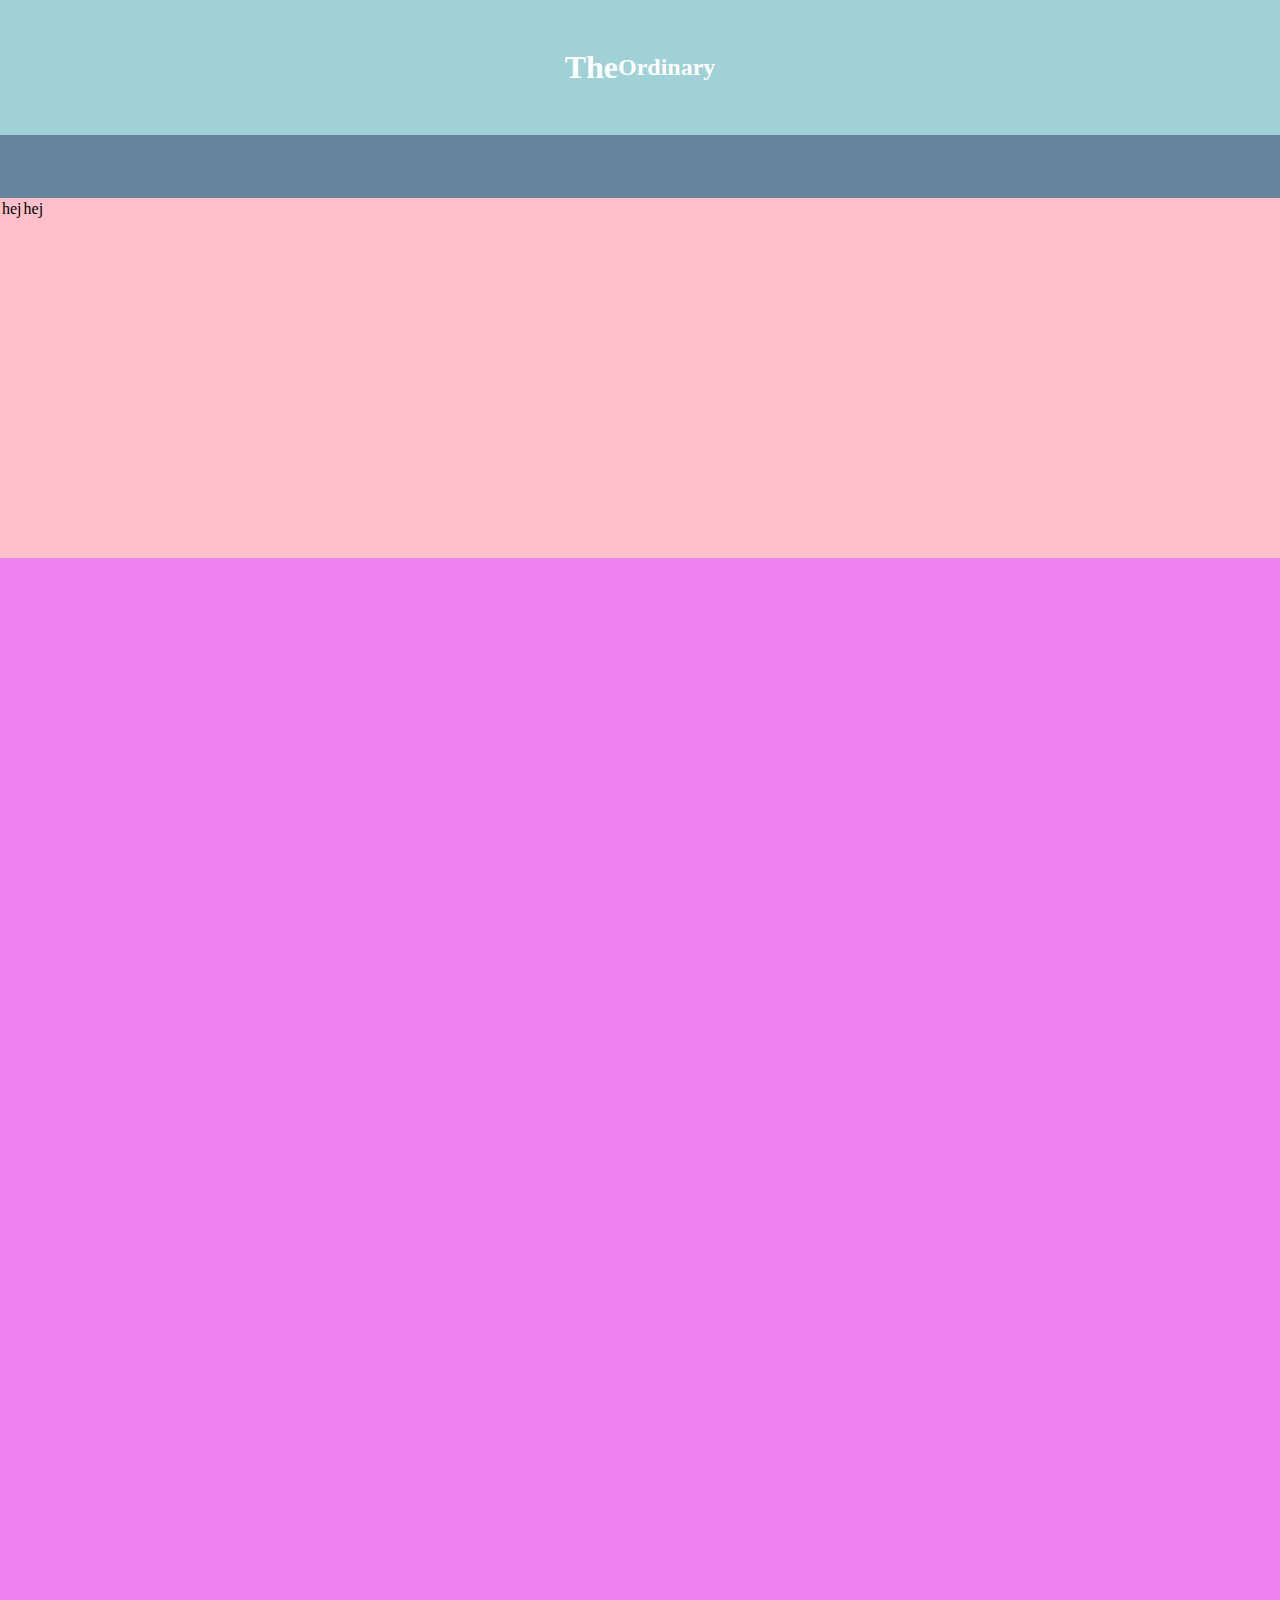
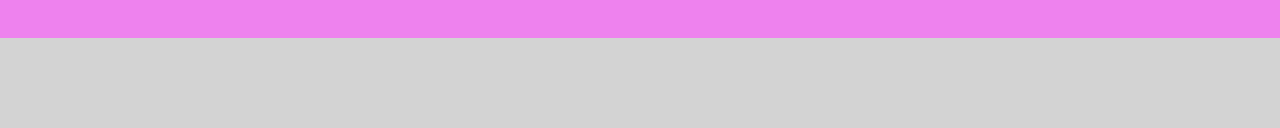
==== index.html @ 7de82c02 "add grid in main" ====
<!DOCTYPE html>
<html lang="en">
<head>
    <meta charset="UTF-8">
    <meta name="viewport" content="width=device-width, initial-scale=1.0">
    <title>Document</title>
    <link rel="stylesheet" href="style.css">
</head>
<body>
    <header>
        <h1>
            The
        </h1>
        <h2>
            Ordinary
        </h2>
    </header>

    <nav></nav>

    <main>
       <article id="kampanjer">
           <table>
               <tr>
                   <td>hej</td>
                   <td>hej</td>
               </tr>
           </table>
       </article>
    </main>

    <footer></footer>

    
</body>
</html>
---- style.css ----
:root {
  --turqoise: #a0d1d7;
  --blue-grey: #64859b;
  --dark-blue: #466078;
}

* {
  margin: 0;
  padding: 0;
}

html {
  height: 100%;
}

body {
  min-height: 100%;
  display: grid;
  grid-template-rows: 15vh 7vh 1fr 10vh;
}

main {
  display: grid;
  grid-template-rows: 40vh 40vh 40vh 40vh;
  background-color: violet;
}

#kampanjer {
  background-color: pink;
}

header {
  background-color: var(--turqoise);
  display: flex;
  justify-content: center;
  align-items: center;
}

nav {
  background-color: var(--blue-grey);
}

footer {
  background-color: lightgray;
}

h1 {
  color: white;
}
h2 {
  color: white;
}
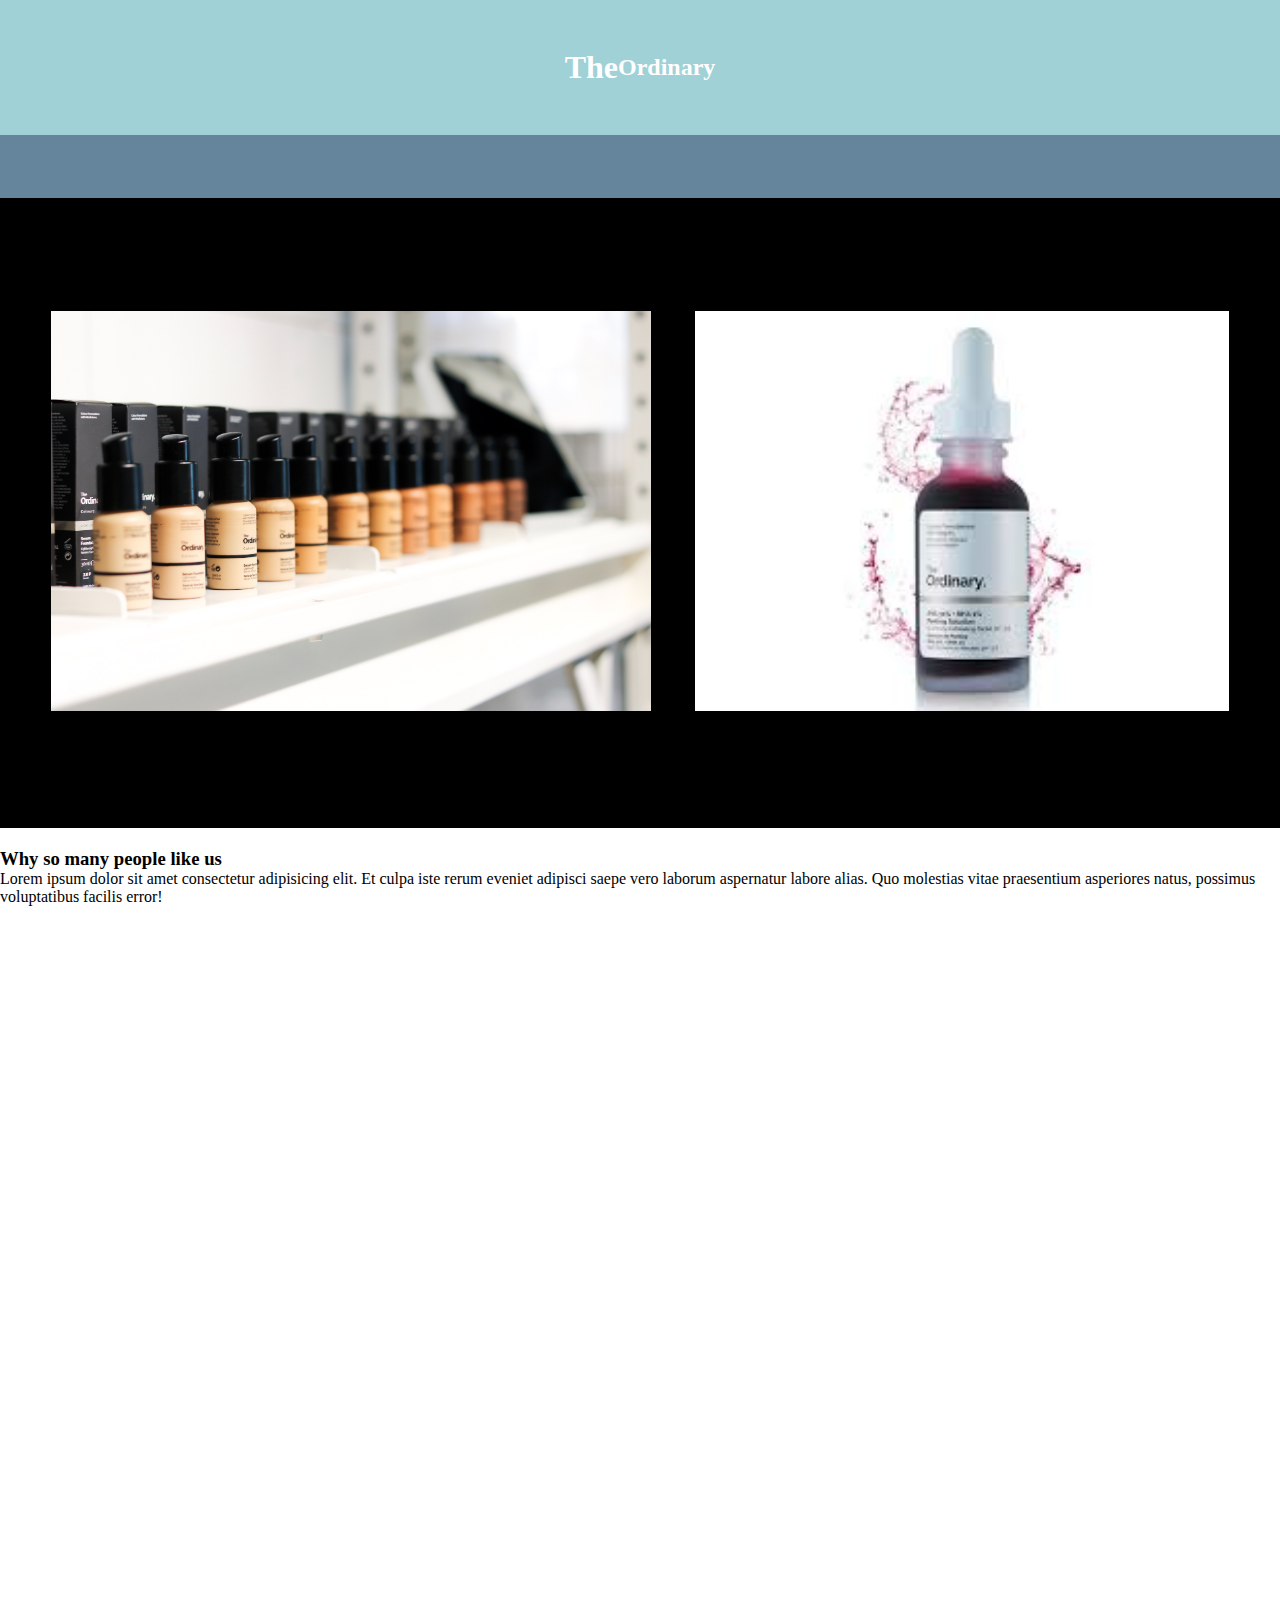
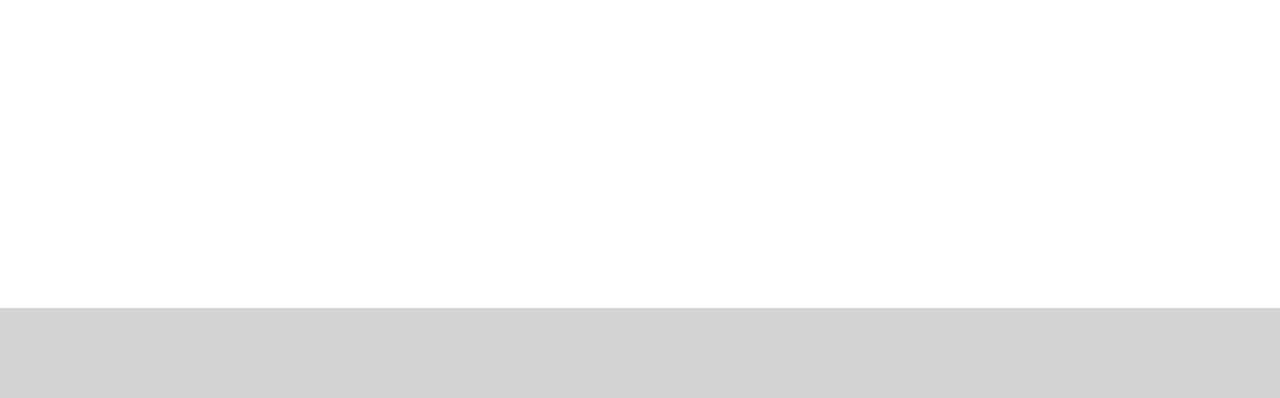
==== commit c0cd7f04: "add product pic, add product pic, add smallabout" ====
--- a/index.html
+++ b/index.html
@@ -22,10 +22,15 @@
        <article id="kampanjer">
            <table>
                <tr>
-                   <td>hej</td>
-                   <td>hej</td>
+                   <td><img src="felicia-buitenwerf-yf5Hff1RHh0-unsplash.jpg" alt="Bild på foundation" height="400px"></td> 
+                   <td><img src="Skärmbild 2020-11-20 102827.png" alt="black" width="40px"></td>
+                   <td><img src="blooodmask.jpg" alt="Bild på ansiktsmask" height="400px"></td>
                </tr>
            </table>
+       </article>
+       <article id="Smallabout">
+           <h3>Why so many people like us</h3>
+           <p>Lorem ipsum dolor sit amet consectetur adipisicing elit. Et culpa iste rerum eveniet adipisci saepe vero laborum aspernatur labore alias. Quo molestias vitae praesentium asperiores natus, possimus voluptatibus facilis error!</p>
        </article>
     </main>
 
--- a/style.css
+++ b/style.css
@@ -21,12 +21,20 @@
 
 main {
   display: grid;
-  grid-template-rows: 40vh 40vh 40vh 40vh;
-  background-color: violet;
+  grid-template-rows: 70vh 40vh 40vh 40vh;
+  background-color: white;
 }
 
 #kampanjer {
-  background-color: pink;
+  background-color: black;
+  display: flex;
+  justify-content: center;
+  align-items: center;
+}
+
+#Smallabout {
+  background-color: white;
+  margin-top: 20px;
 }
 
 header {
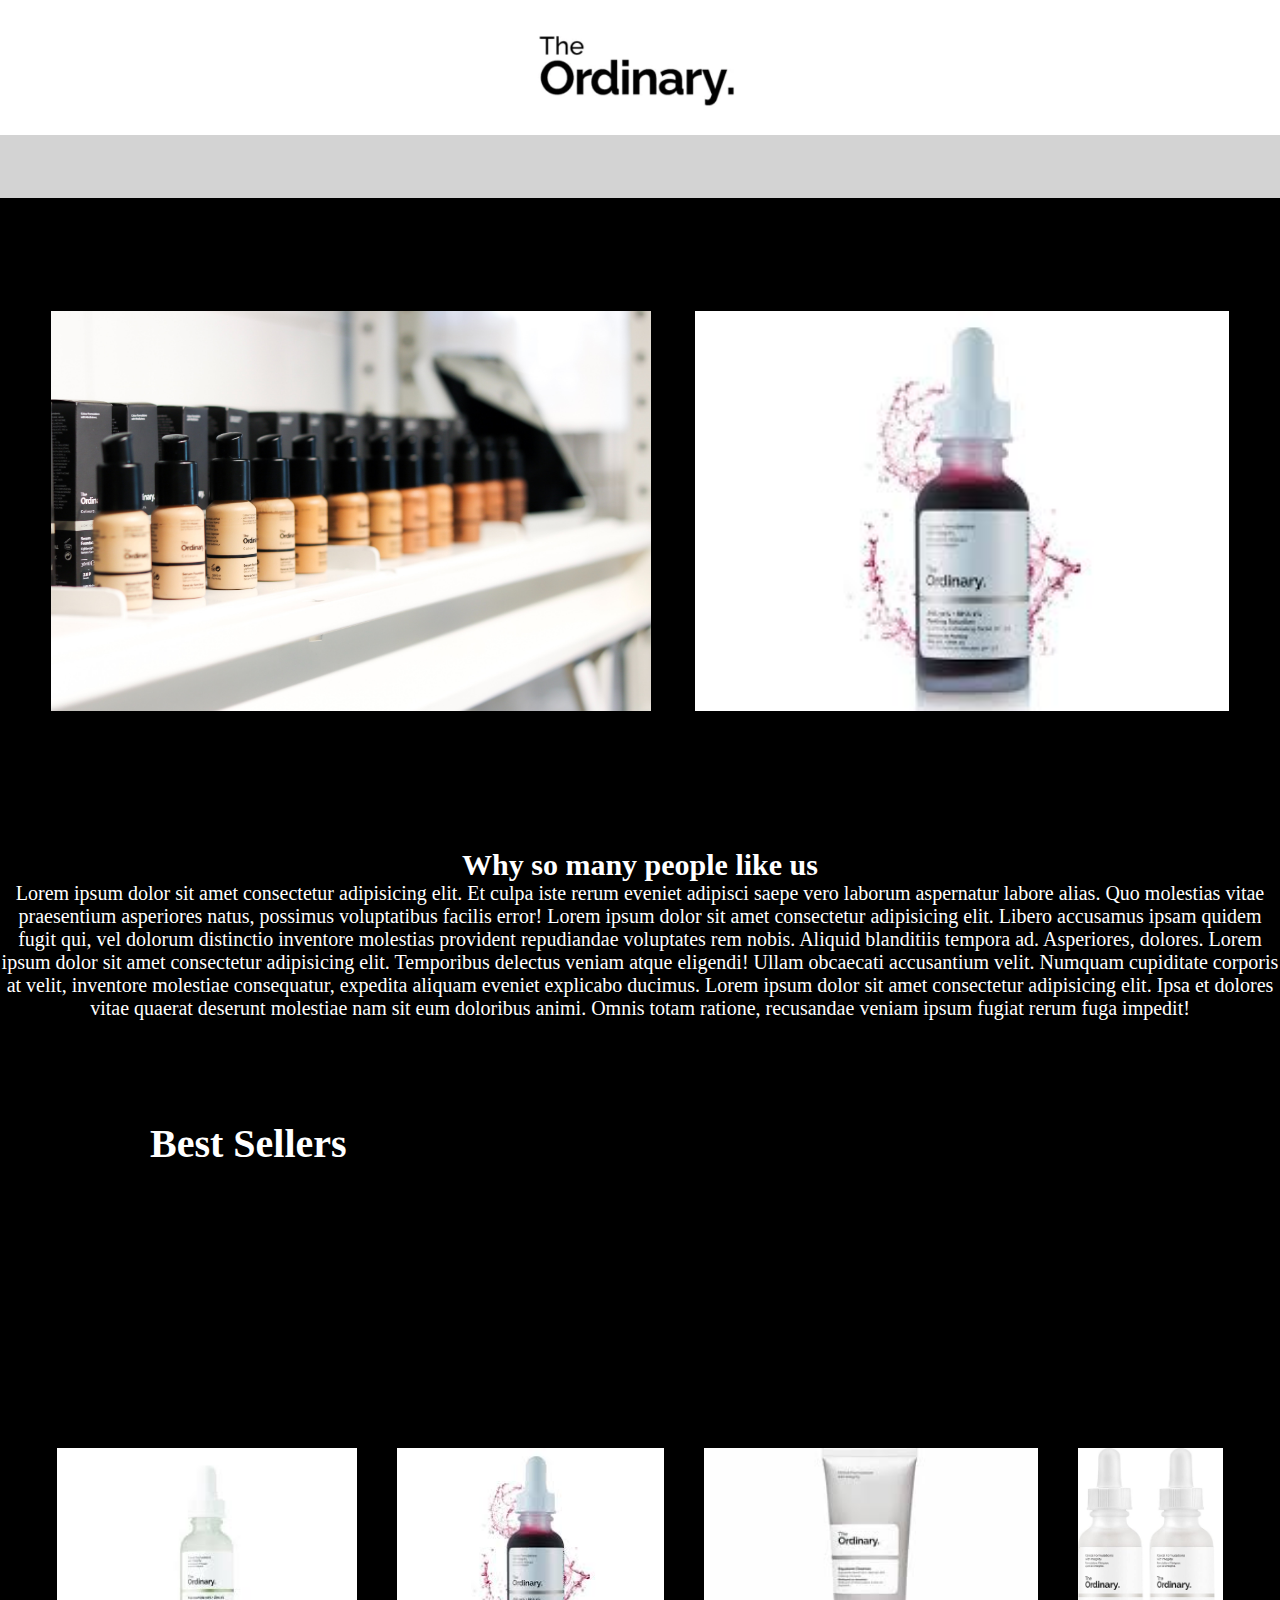
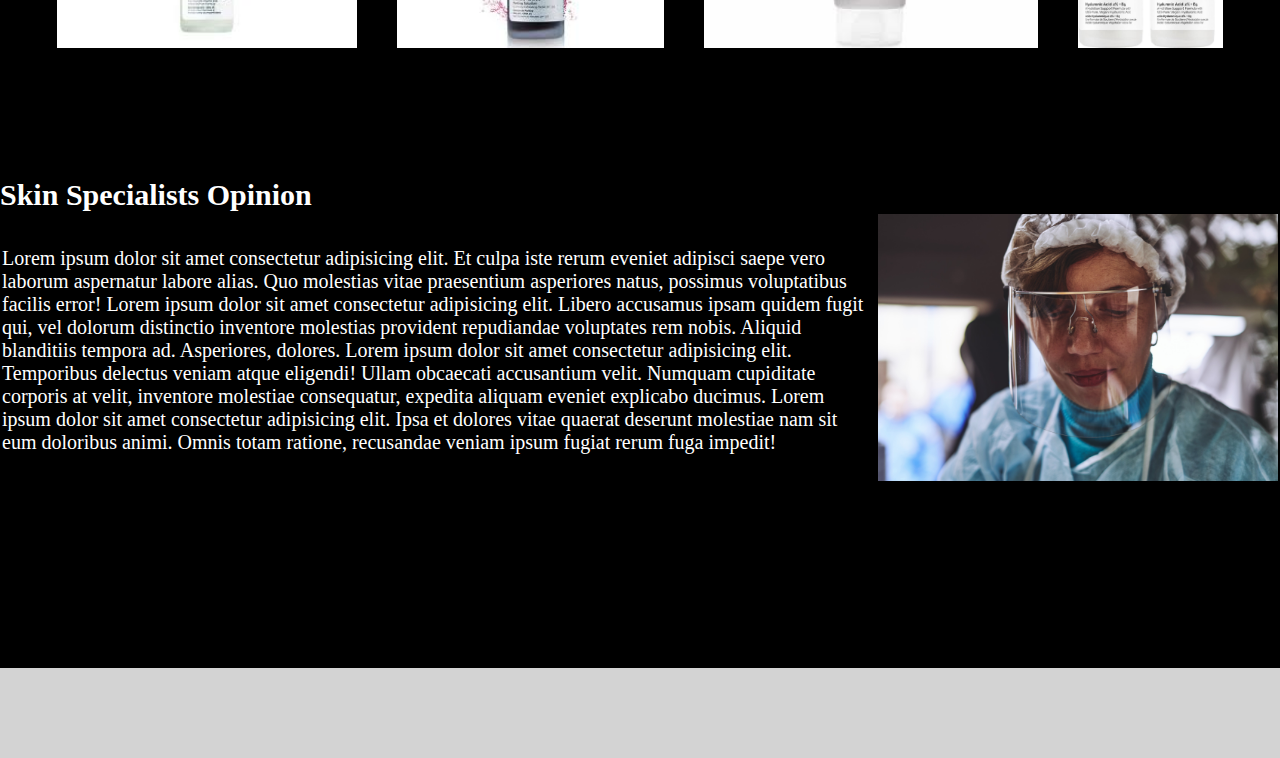
==== commit 58e067c3: "add best sellers, add skin specialists opinion" ====
--- a/index.html
+++ b/index.html
@@ -9,11 +9,8 @@
 <body>
     <header>
         <h1>
-            The
+            <img src="theordinary.png" alt="logo" height="100px">
         </h1>
-        <h2>
-            Ordinary
-        </h2>
     </header>
 
     <nav></nav>
@@ -22,15 +19,50 @@
        <article id="kampanjer">
            <table>
                <tr>
-                   <td><img src="felicia-buitenwerf-yf5Hff1RHh0-unsplash.jpg" alt="Bild på foundation" height="400px"></td> 
-                   <td><img src="Skärmbild 2020-11-20 102827.png" alt="black" width="40px"></td>
+                   <td><a href="foundation.html"><img src="felicia-buitenwerf-yf5Hff1RHh0-unsplash.jpg" alt="Bild på foundation" height="400px"></a></td> 
+                   <td><img src="Skärmbild 2020-11-20 102827.png" alt="black" width="40px"></td></td>
                    <td><img src="blooodmask.jpg" alt="Bild på ansiktsmask" height="400px"></td>
                </tr>
            </table>
        </article>
        <article id="Smallabout">
-           <h3>Why so many people like us</h3>
-           <p>Lorem ipsum dolor sit amet consectetur adipisicing elit. Et culpa iste rerum eveniet adipisci saepe vero laborum aspernatur labore alias. Quo molestias vitae praesentium asperiores natus, possimus voluptatibus facilis error!</p>
+           <h2>Why so many people like us</h2>
+           <p>Lorem ipsum dolor sit amet consectetur adipisicing elit. Et culpa iste rerum eveniet adipisci saepe vero laborum aspernatur labore alias. Quo molestias vitae praesentium asperiores natus, possimus voluptatibus facilis error!
+               Lorem ipsum dolor sit amet consectetur adipisicing elit. Libero accusamus ipsam quidem fugit qui, vel dolorum distinctio inventore molestias provident repudiandae voluptates rem nobis. Aliquid blanditiis tempora ad. Asperiores, dolores.
+               Lorem ipsum dolor sit amet consectetur adipisicing elit. Temporibus delectus veniam atque eligendi! Ullam obcaecati accusantium velit. Numquam cupiditate corporis at velit, inventore molestiae consequatur, expedita aliquam eveniet explicabo ducimus.
+               Lorem ipsum dolor sit amet consectetur adipisicing elit. Ipsa et dolores vitae quaerat deserunt molestiae nam sit eum doloribus animi. Omnis totam ratione, recusandae veniam ipsum fugiat rerum fuga impedit!
+           </p> 
+           <h3>Best Sellers</h3>
+       </article>
+       <article id="Bestsellers">
+           <tr>
+                <td><img src="niatheordinary.jpg" alt="" height="200px"></td>
+                <td><img src="Skärmbild 2020-11-20 102827.png" alt="black" width="40px"></td>
+                <td><img src="blooodmask.jpg" alt="" height="200px"></td>
+                <td><img src="Skärmbild 2020-11-20 102827.png" alt="black" width="40px"></td>
+                <td><img src="bestseller3.jpg" alt="" height="200px"></td>
+                <td><img src="Skärmbild 2020-11-20 102827.png" alt="black" width="40px"></td>
+                <td><img src="Bestseller4.jpg" alt="" height="200px"></td>
+           </tr>
+       </article>
+       <article id="Specialist">
+        <h4>Skin Specialists Opinion</h4>
+        <table>
+        <tr>
+        <td>Lorem ipsum dolor sit amet consectetur adipisicing elit. Et culpa iste rerum eveniet adipisci saepe vero laborum
+        aspernatur labore alias. Quo molestias vitae praesentium asperiores natus, possimus voluptatibus facilis error!
+        Lorem ipsum dolor sit amet consectetur adipisicing elit. Libero accusamus ipsam quidem fugit qui, vel dolorum
+        distinctio inventore molestias provident repudiandae voluptates rem nobis. Aliquid blanditiis tempora ad.
+        Asperiores, dolores.
+        Lorem ipsum dolor sit amet consectetur adipisicing elit. Temporibus delectus veniam atque eligendi! Ullam obcaecati
+        accusantium velit. Numquam cupiditate corporis at velit, inventore molestiae consequatur, expedita aliquam eveniet
+        explicabo ducimus.
+        Lorem ipsum dolor sit amet consectetur adipisicing elit. Ipsa et dolores vitae quaerat deserunt molestiae nam sit
+        eum doloribus animi. Omnis totam ratione, recusandae veniam ipsum fugiat rerum fuga impedit!
+        </td>
+        <td><img src="maxim-tolchinskiy-n37MJK1dswA-unsplash.jpg" alt="" width="400px"></td>
+        </tr>
+        </table>
        </article>
     </main>
 
--- a/style.css
+++ b/style.css
@@ -21,40 +21,59 @@
 
 main {
   display: grid;
-  grid-template-rows: 70vh 40vh 40vh 40vh;
-  background-color: white;
+  grid-template-rows: 70vh 60vh 40vh 60vh;
+  background-color: black;
 }
 
 #kampanjer {
+  display: flex;
+  justify-content: center;
+  align-items: center;
+}
+
+#Smallabout {
+  color: white;
+  margin-top: 20px;
+  font-size: 20px;
+  text-align: center;
+}
+
+#Bestsellers {
   background-color: black;
   display: flex;
   justify-content: center;
   align-items: center;
 }
 
-#Smallabout {
-  background-color: white;
-  margin-top: 20px;
+#Specialist {
+  color: white;
+  font-size: 20px;
+  padding-top: 50px;
 }
 
 header {
-  background-color: var(--turqoise);
+  background-color: white;
   display: flex;
   justify-content: center;
   align-items: center;
 }
 
 nav {
-  background-color: var(--blue-grey);
+  background-color: lightgray;
 }
 
 footer {
   background-color: lightgray;
 }
 
-h1 {
+h3 {
   color: white;
+  padding-top: 100px;
+  margin-left: 150px;
+  font-size: 40px;
+  text-align: left;
 }
-h2 {
-  color: white;
+
+h4 {
+  font-size: 30px;
 }
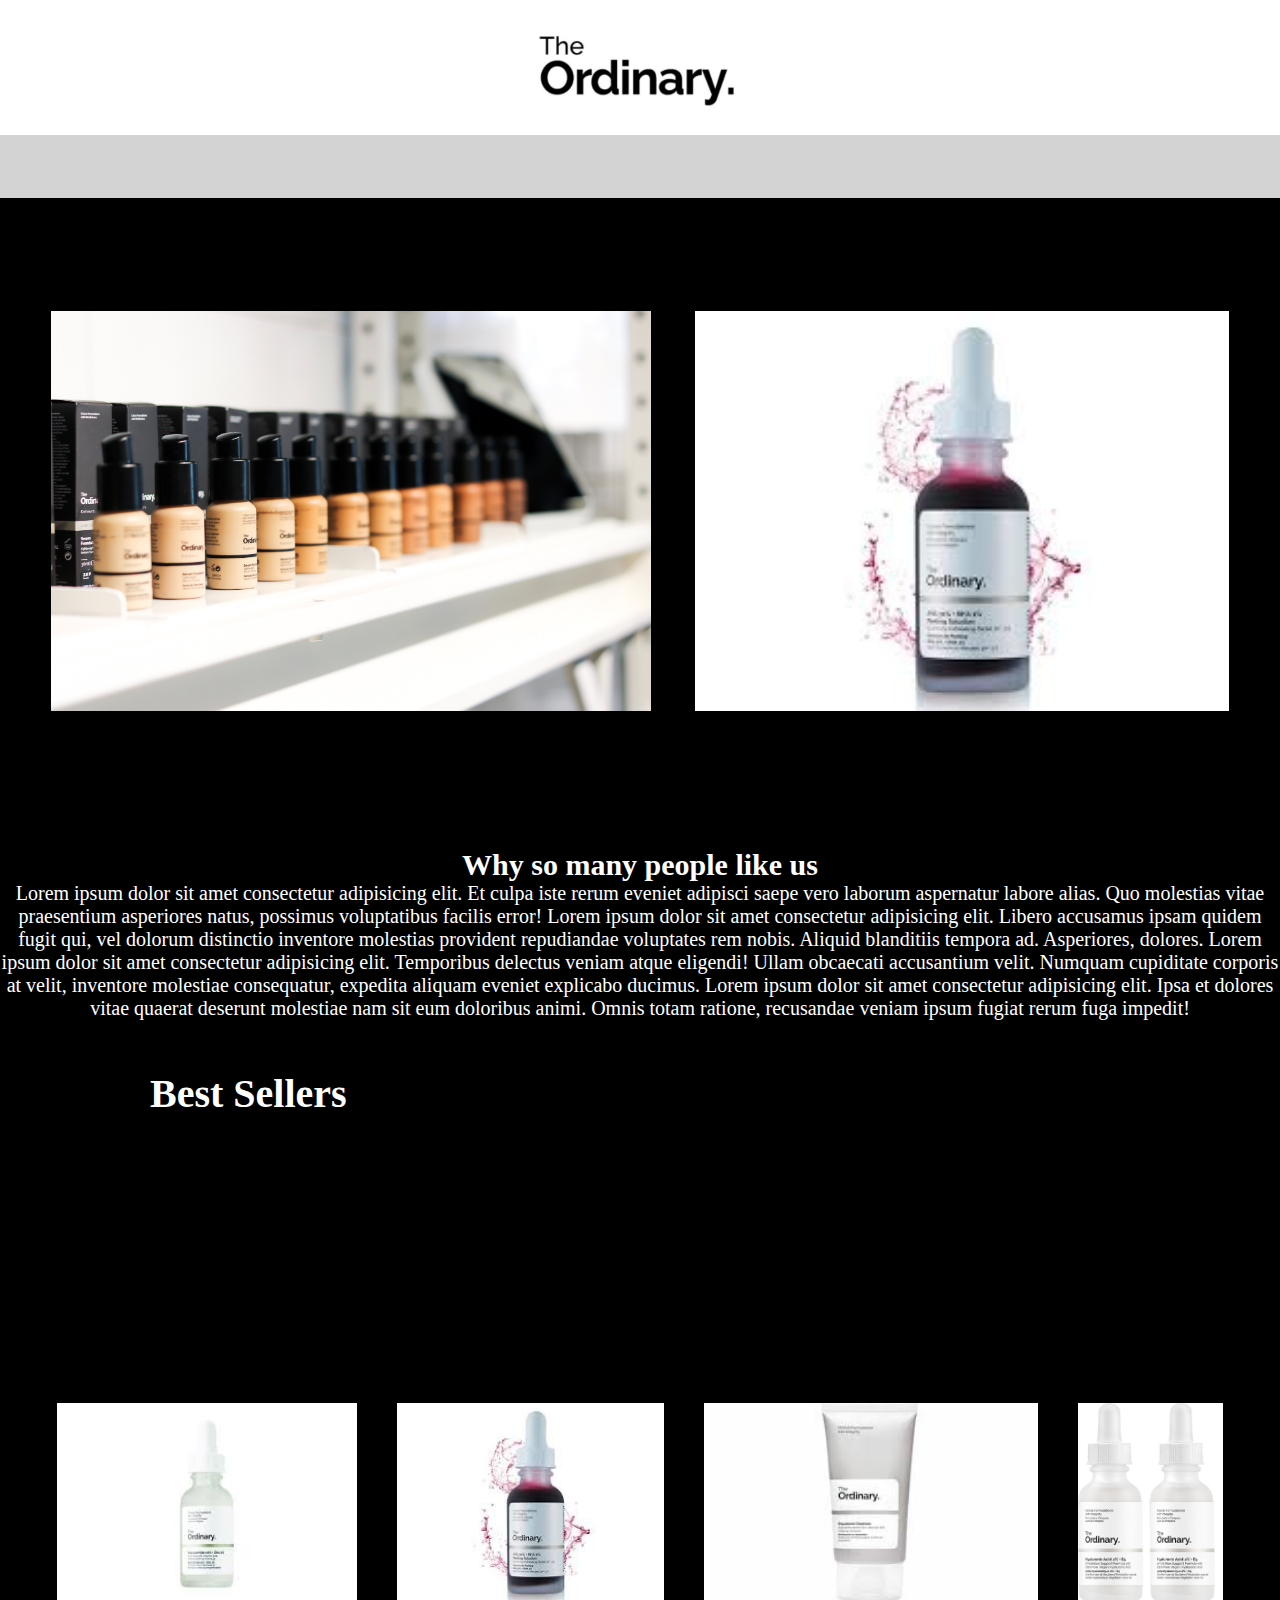
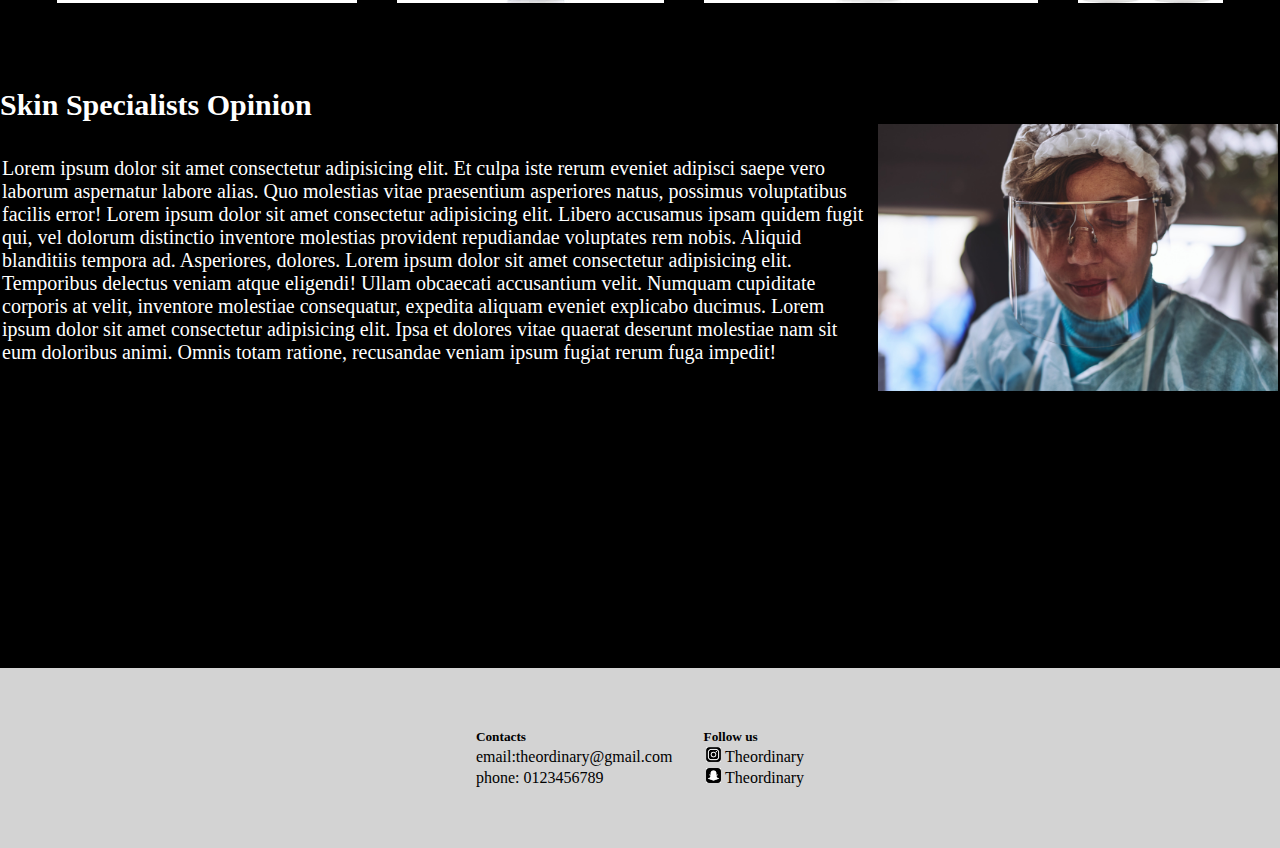
==== commit 91383f37: "add footer" ====
--- a/index.html
+++ b/index.html
@@ -21,7 +21,7 @@
                <tr>
                    <td><a href="foundation.html"><img src="felicia-buitenwerf-yf5Hff1RHh0-unsplash.jpg" alt="Bild på foundation" height="400px"></a></td> 
                    <td><img src="Skärmbild 2020-11-20 102827.png" alt="black" width="40px"></td></td>
-                   <td><img src="blooodmask.jpg" alt="Bild på ansiktsmask" height="400px"></td>
+                   <td><a href="foundation.html"><img src="blooodmask.jpg" alt="Bild på ansiktsmask" height="400px"></a></td>
                </tr>
            </table>
        </article>
@@ -66,7 +66,30 @@
        </article>
     </main>
 
-    <footer></footer>
+    <footer>
+    <article id="Contacts">
+        <table>
+            <tr>
+                <td>
+                   <h5>Contacts&emsp;</h5> 
+                </td>
+                <td>
+                    <h5>&emsp;Follow us</h5>
+                </td>
+                <tr>
+                    <td>email:theordinary@gmail.com&emsp;</td>
+                    <td>&emsp;<img src="instalogo2.png" alt="" height="15px"> Theordinary</td>
+
+                </tr>
+                <tr>
+                    <td>phone: 0123456789&emsp;</td>
+                    <td>&emsp;<img src="snaplogo.png" alt="" height="15px"> Theordinary</td>
+                
+                </tr>
+            </tr>
+        </table>
+    </article>
+    </footer>
 
     
 </body>
--- a/style.css
+++ b/style.css
@@ -16,12 +16,12 @@
 body {
   min-height: 100%;
   display: grid;
-  grid-template-rows: 15vh 7vh 1fr 10vh;
+  grid-template-rows: 15vh 7vh 1fr 20vh;
 }
 
 main {
   display: grid;
-  grid-template-rows: 70vh 60vh 40vh 60vh;
+  grid-template-rows: 70vh 60vh 30vh 70vh;
   background-color: black;
 }
 
@@ -64,11 +64,14 @@
 
 footer {
   background-color: lightgray;
+  display: flex;
+  align-items: center;
+  justify-content: center;
 }
 
 h3 {
   color: white;
-  padding-top: 100px;
+  padding-top: 50px;
   margin-left: 150px;
   font-size: 40px;
   text-align: left;
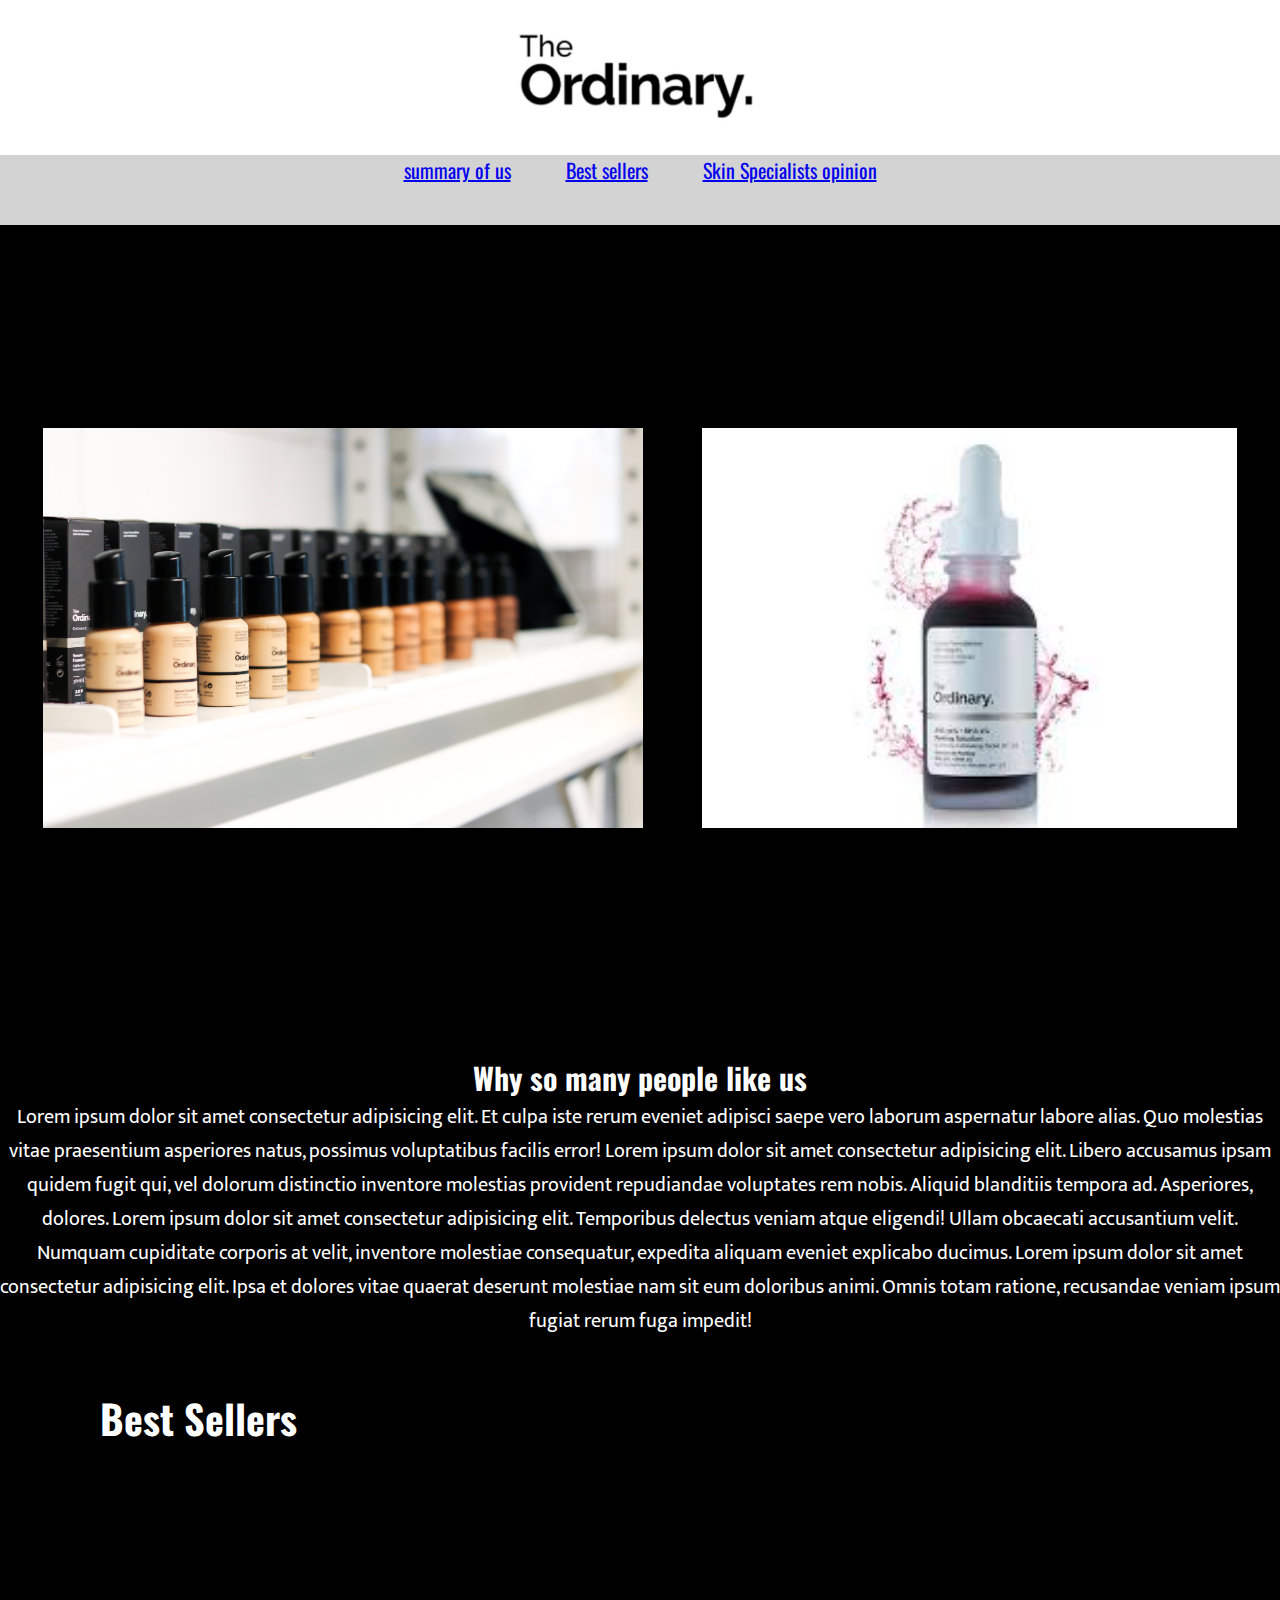
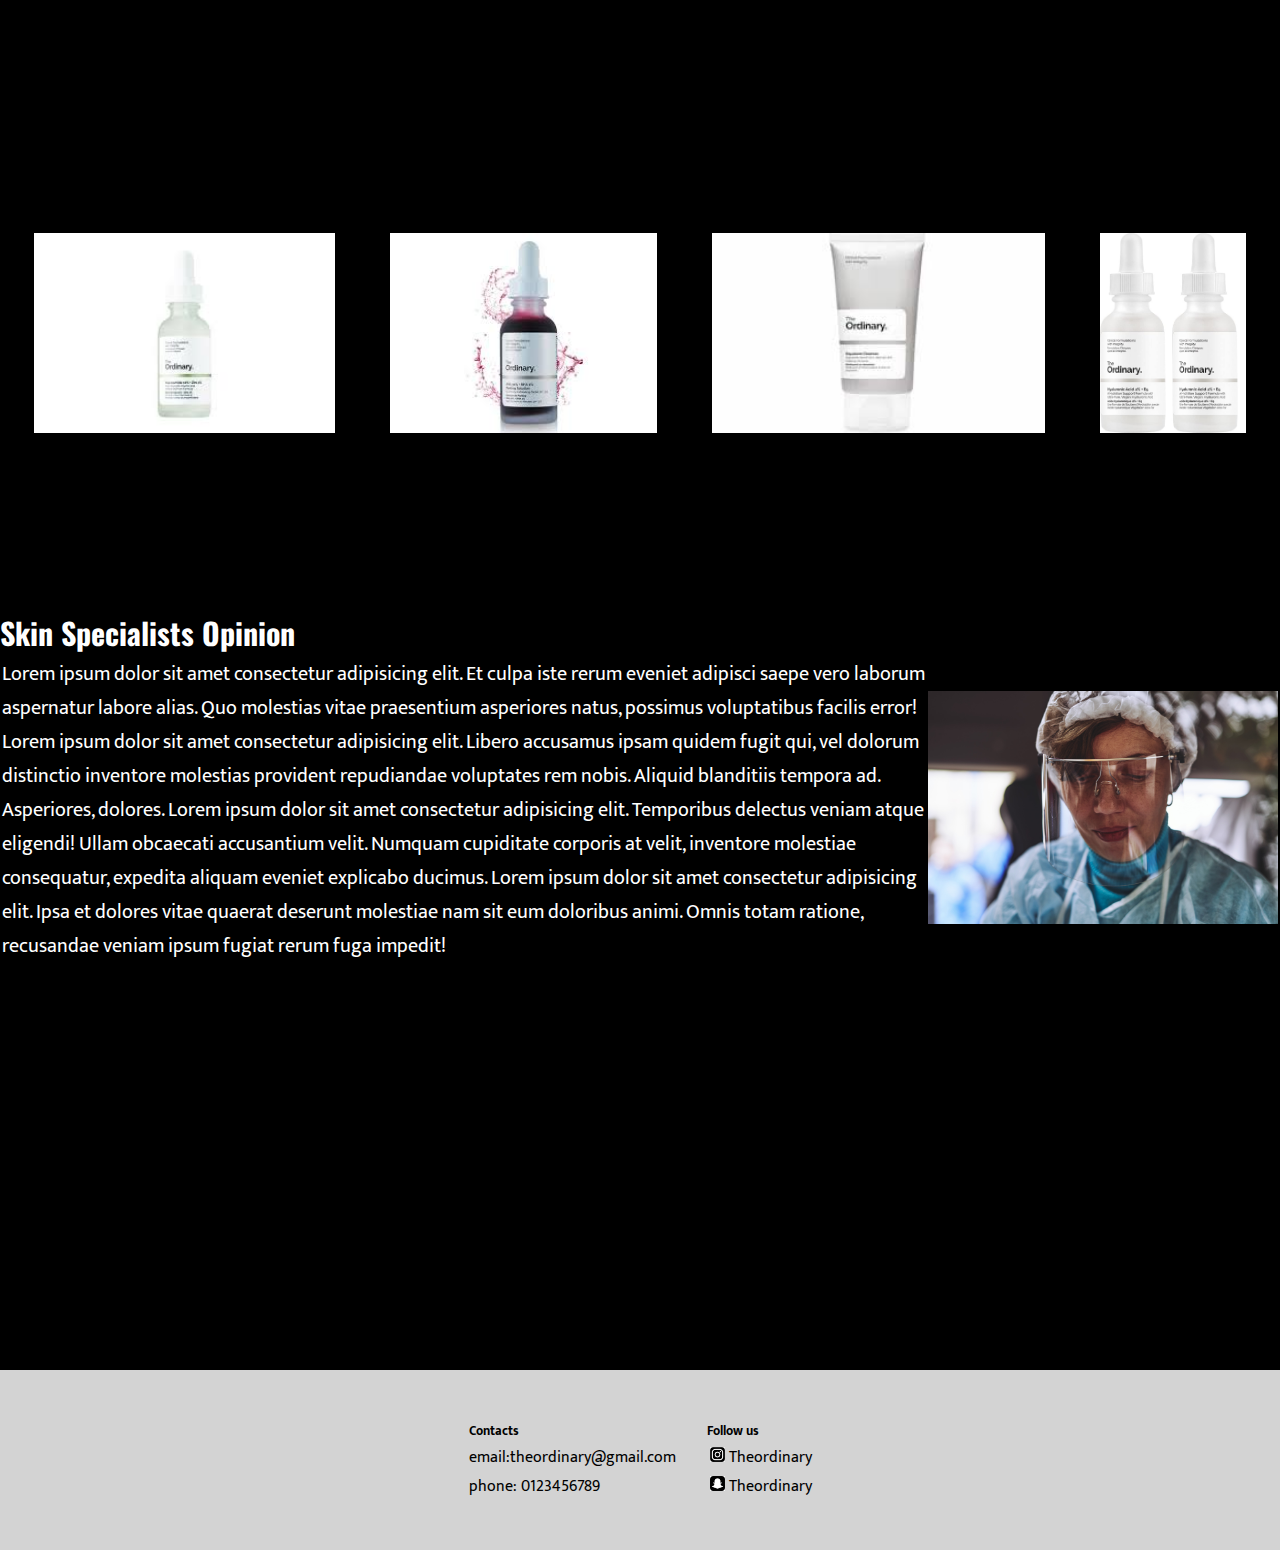
==== commit a915cb30: "add font, add nav, add pic links" ====
--- a/index.html
+++ b/index.html
@@ -5,23 +5,31 @@
     <meta name="viewport" content="width=device-width, initial-scale=1.0">
     <title>Document</title>
     <link rel="stylesheet" href="style.css">
+    <link rel="preconnect" href="https://fonts.gstatic.com">
+    <link href="https://fonts.googleapis.com/css2?family=Mukta:wght@300&family=Oswald&display=swap" rel="stylesheet">
 </head>
 <body>
     <header>
         <h1>
-            <img src="theordinary.png" alt="logo" height="100px">
+            <img src="theordinary.png" alt="logo" height="120px">
         </h1>
+
+
     </header>
-
-    <nav></nav>
-
+    <nav>
+        <li>
+        <a href="#Smallabout">summary of us</a>
+        <a href="#Bestsellers">Best sellers</a>
+        <a href="#Specialist">Skin Specialists opinion</a>
+    </li>
+    </nav>
     <main>
        <article id="kampanjer">
            <table>
                <tr>
                    <td><a href="foundation.html"><img src="felicia-buitenwerf-yf5Hff1RHh0-unsplash.jpg" alt="Bild på foundation" height="400px"></a></td> 
-                   <td><img src="Skärmbild 2020-11-20 102827.png" alt="black" width="40px"></td></td>
-                   <td><a href="foundation.html"><img src="blooodmask.jpg" alt="Bild på ansiktsmask" height="400px"></a></td>
+                   <td><img src="Skärmbild 2020-11-20 102827.png" alt="black" width="5px"></td></td>
+                   <td><a href="Famousmask.html"><img src="blooodmask.jpg" alt="Bild på ansiktsmask" height="400px"></a></td>
                </tr>
            </table>
        </article>
@@ -36,20 +44,21 @@
        </article>
        <article id="Bestsellers">
            <tr>
-                <td><img src="niatheordinary.jpg" alt="" height="200px"></td>
-                <td><img src="Skärmbild 2020-11-20 102827.png" alt="black" width="40px"></td>
-                <td><img src="blooodmask.jpg" alt="" height="200px"></td>
-                <td><img src="Skärmbild 2020-11-20 102827.png" alt="black" width="40px"></td>
-                <td><img src="bestseller3.jpg" alt="" height="200px"></td>
-                <td><img src="Skärmbild 2020-11-20 102827.png" alt="black" width="40px"></td>
-                <td><img src="Bestseller4.jpg" alt="" height="200px"></td>
+                <td><a href="allproducts.html"><img src="niatheordinary.jpg" alt="" height="200px"></a></td>
+                <td><img src="Skärmbild 2020-11-20 102827.png" alt="black" width="5px"></td>
+                <td><a href="allproducts.html"><img src="blooodmask.jpg" alt="Facemask" height="200px"></a></td>
+                <td><img src="Skärmbild 2020-11-20 102827.png" alt="black" width="5px"></td>
+                <td><a href="allproducts.html"><img src="bestseller3.jpg" alt="moisturizer" height="200px"></a></td>
+                <td><img src="Skärmbild 2020-11-20 102827.png" alt="black" width="5px"></td>
+                <td><a href="allproducts.html"><img src="Bestseller4.jpg" alt="Hyaluronic acid" height="200px"></a></td>
            </tr>
        </article>
        <article id="Specialist">
         <h4>Skin Specialists Opinion</h4>
         <table>
         <tr>
-        <td>Lorem ipsum dolor sit amet consectetur adipisicing elit. Et culpa iste rerum eveniet adipisci saepe vero laborum
+        <td>
+        <p>   Lorem ipsum dolor sit amet consectetur adipisicing elit. Et culpa iste rerum eveniet adipisci saepe vero laborum
         aspernatur labore alias. Quo molestias vitae praesentium asperiores natus, possimus voluptatibus facilis error!
         Lorem ipsum dolor sit amet consectetur adipisicing elit. Libero accusamus ipsam quidem fugit qui, vel dolorum
         distinctio inventore molestias provident repudiandae voluptates rem nobis. Aliquid blanditiis tempora ad.
@@ -59,13 +68,13 @@
         explicabo ducimus.
         Lorem ipsum dolor sit amet consectetur adipisicing elit. Ipsa et dolores vitae quaerat deserunt molestiae nam sit
         eum doloribus animi. Omnis totam ratione, recusandae veniam ipsum fugiat rerum fuga impedit!
-        </td>
-        <td><img src="maxim-tolchinskiy-n37MJK1dswA-unsplash.jpg" alt="" width="400px"></td>
+        </p> 
+    </td>
+        <td><img src="maxim-tolchinskiy-n37MJK1dswA-unsplash.jpg" alt="skin Specialist" width="350px"></td>
         </tr>
         </table>
        </article>
     </main>
-
     <footer>
     <article id="Contacts">
         <table>
@@ -78,19 +87,15 @@
                 </td>
                 <tr>
                     <td>email:theordinary@gmail.com&emsp;</td>
-                    <td>&emsp;<img src="instalogo2.png" alt="" height="15px"> Theordinary</td>
-
+                    <td>&emsp;<img src="instalogo2.png" alt="insta logo" height="15px"> Theordinary</td>
                 </tr>
                 <tr>
                     <td>phone: 0123456789&emsp;</td>
-                    <td>&emsp;<img src="snaplogo.png" alt="" height="15px"> Theordinary</td>
-                
+                    <td>&emsp;<img src="snaplogo.png" alt="snap logo" height="15px"> Theordinary</td>
                 </tr>
             </tr>
         </table>
     </article>
-    </footer>
-
-    
+    </footer>  
 </body>
 </html>--- a/style.css
+++ b/style.css
@@ -1,9 +1,3 @@
-:root {
-  --turqoise: #a0d1d7;
-  --blue-grey: #64859b;
-  --dark-blue: #466078;
-}
-
 * {
   margin: 0;
   padding: 0;
@@ -16,12 +10,12 @@
 body {
   min-height: 100%;
   display: grid;
-  grid-template-rows: 15vh 7vh 1fr 20vh;
+  grid-template-rows: 15vh 10vh 1fr 20vh;
 }
 
 main {
   display: grid;
-  grid-template-rows: 70vh 60vh 30vh 70vh;
+  grid-template-rows: 90vh 75vh 50vh 90vh;
   background-color: black;
 }
 
@@ -59,7 +53,14 @@
 }
 
 nav {
+  list-style: none;
   background-color: lightgray;
+  display: inline-table;
+  display: flex;
+  justify-content: center;
+  font-size: 20px;
+  margin-top: 20px;
+  font-family: "Oswald";
 }
 
 footer {
@@ -67,16 +68,38 @@
   display: flex;
   align-items: center;
   justify-content: center;
+  font-family: "Mukta";
+}
+
+h1 {
+  display: flex;
+  justify-content: center;
+  font-family: "Oswald";
+}
+
+h2 {
+  font-family: "Oswald";
 }
 
 h3 {
   color: white;
   padding-top: 50px;
-  margin-left: 150px;
+  margin-left: 100px;
   font-size: 40px;
   text-align: left;
+  font-family: "Oswald";
 }
 
 h4 {
   font-size: 30px;
+  font-family: "Oswald";
 }
+
+a {
+  margin-left: 25px;
+  margin-right: 25px;
+}
+
+p {
+  font-family: "Mukta";
+}
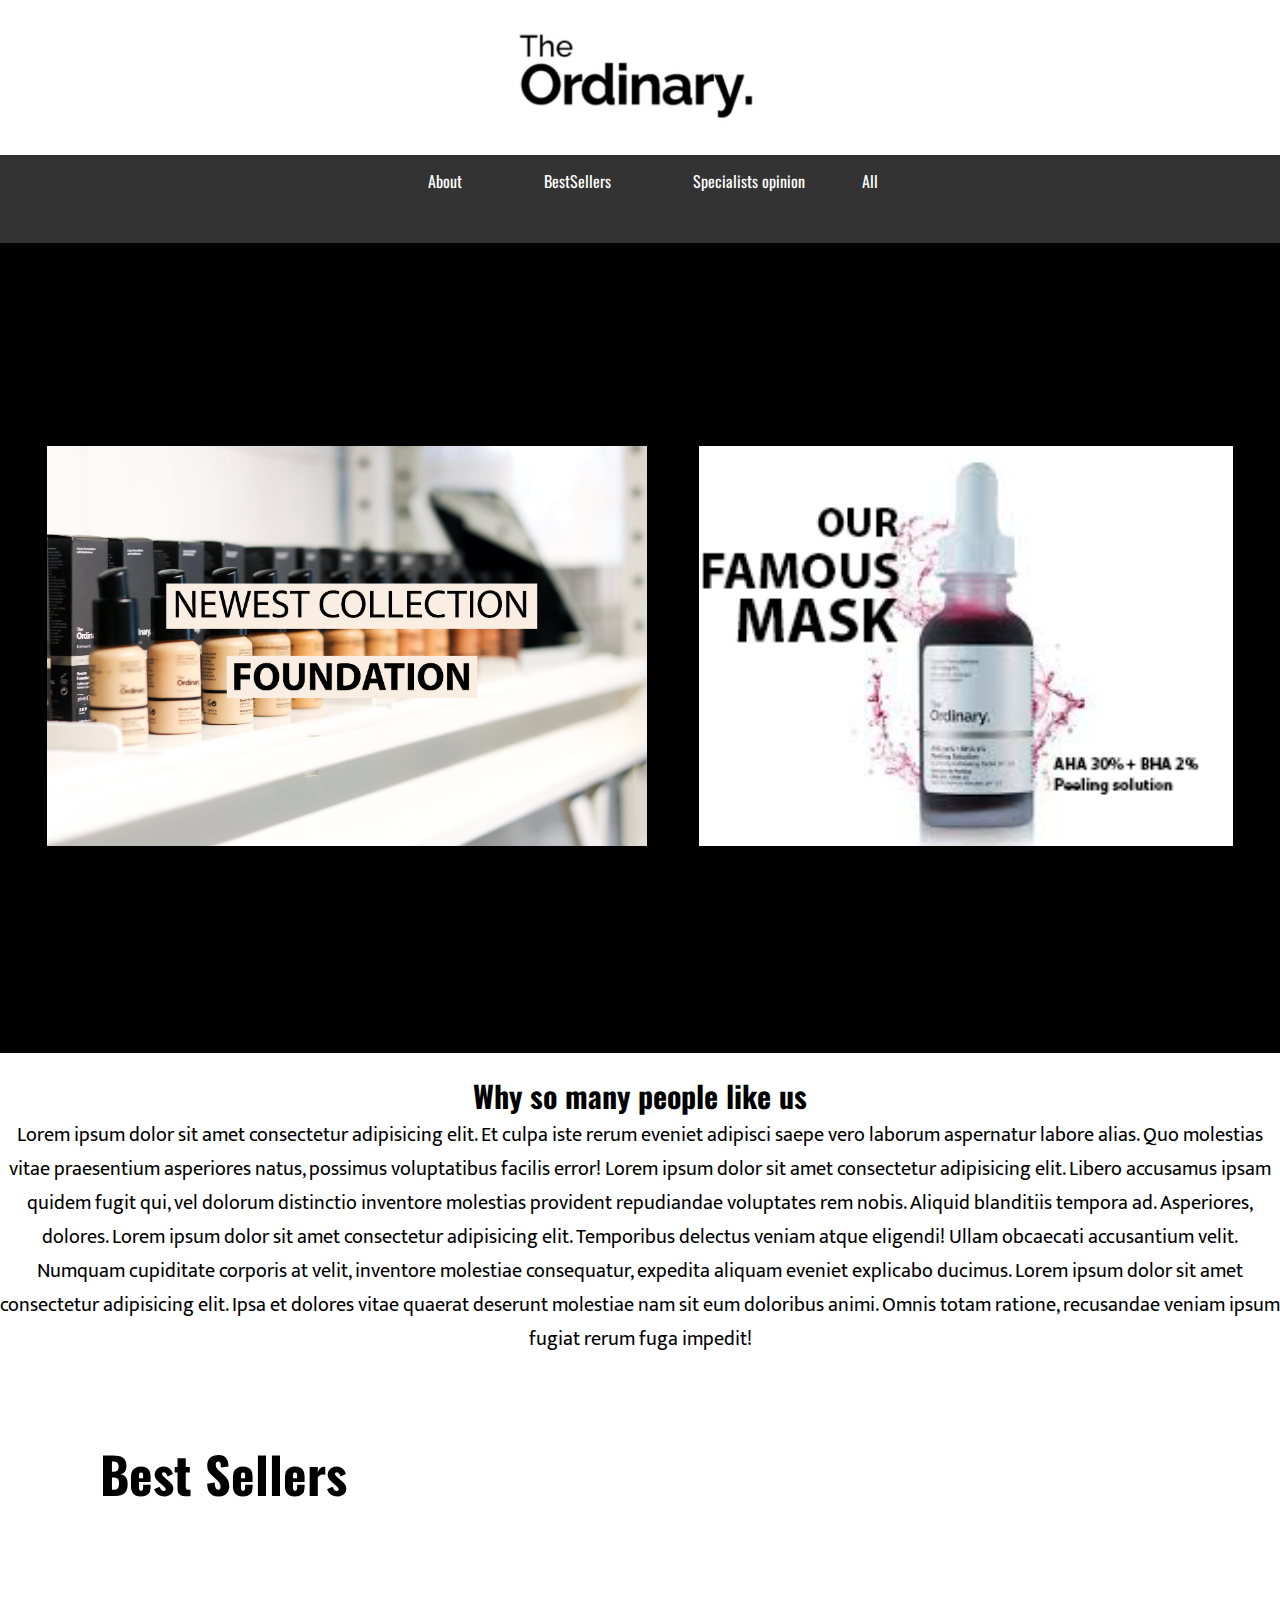
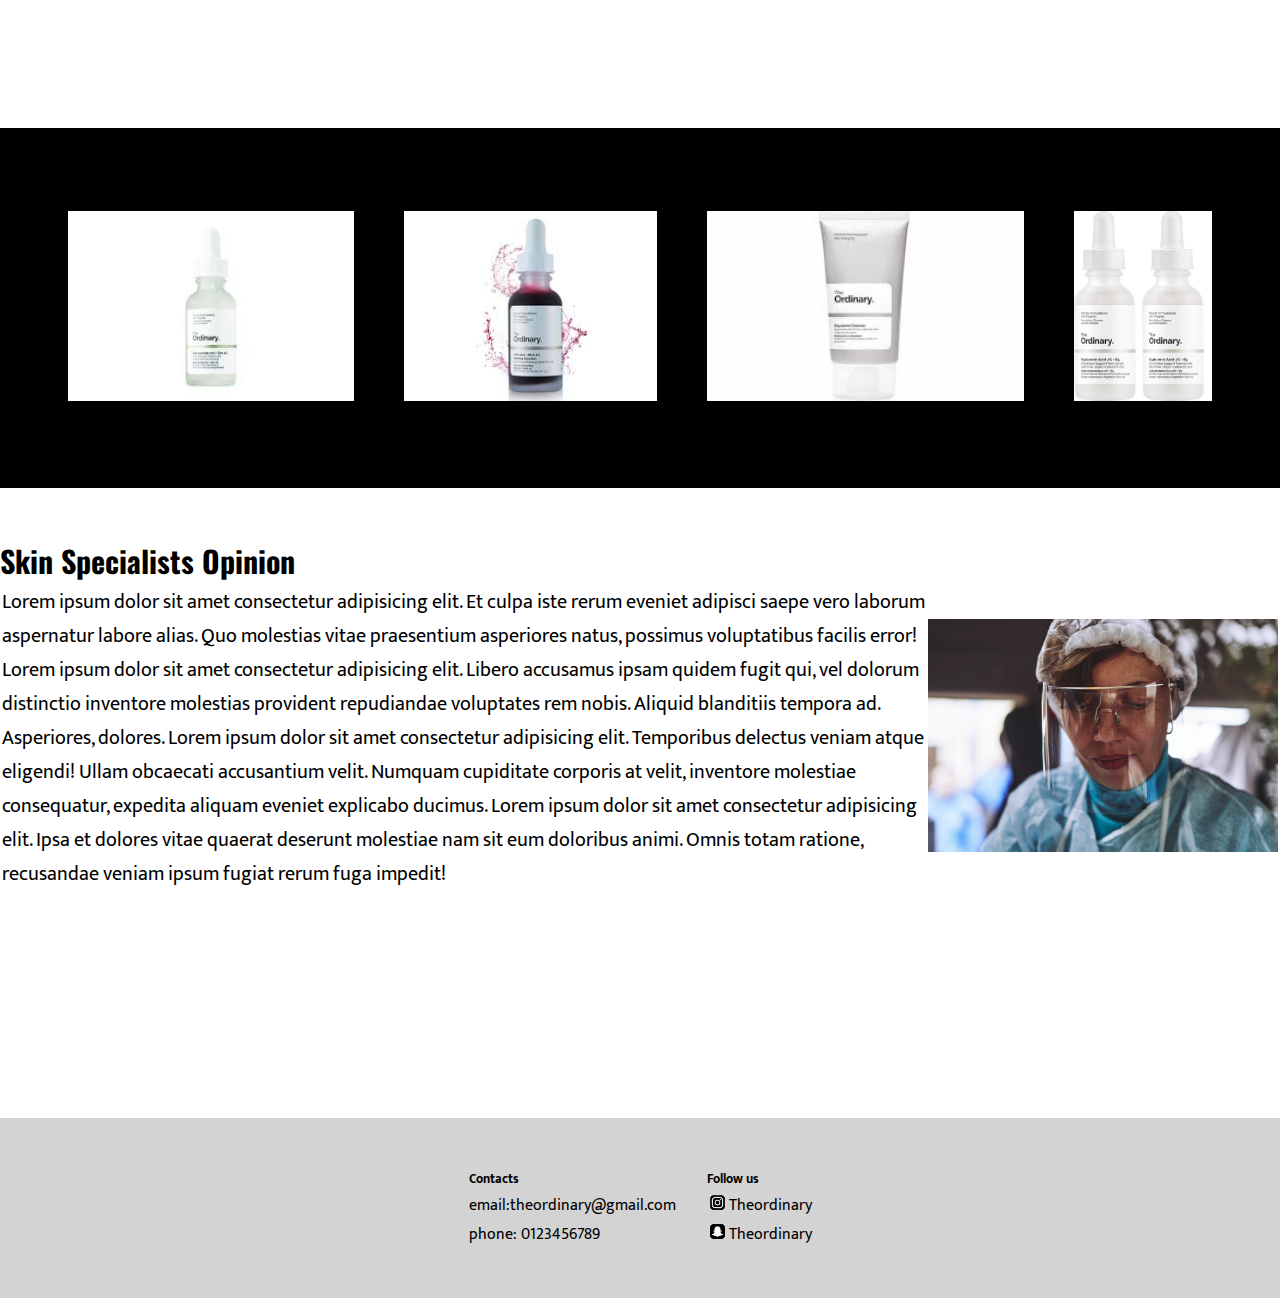
==== commit 00cf4190: "add fonts" ====
--- a/index.html
+++ b/index.html
@@ -17,19 +17,32 @@
 
     </header>
     <nav>
-        <li>
-        <a href="#Smallabout">summary of us</a>
-        <a href="#Bestsellers">Best sellers</a>
-        <a href="#Specialist">Skin Specialists opinion</a>
-    </li>
+        <div class="navbar">
+            <a href="#Smallabout">About</a>
+            <a href="#Bestsellers">BestSellers</a>
+            <a href="#Specialist">Specialists opinion</a>
+            <div class="dropdown">
+                <button class="dropbtn">All
+                    <i class="fa fa-caret-down"></i>
+                </button>
+                <div class="dropdown-content">
+                    <a href="index.html">Startpage</a>
+                    <a href="allproducts.html">All Products</a>
+                    <a href="FAQ.html">FAQ</a>
+                    <a href="Famousmask.html">Our Famous Mask</a>
+                    <a href="foundation.html">Newest collection</a>
+                </div>
+            </div>
+        </div>
+
+        
     </nav>
     <main>
        <article id="kampanjer">
            <table>
                <tr>
-                   <td><a href="foundation.html"><img src="felicia-buitenwerf-yf5Hff1RHh0-unsplash.jpg" alt="Bild på foundation" height="400px"></a></td> 
-                   <td><img src="Skärmbild 2020-11-20 102827.png" alt="black" width="5px"></td></td>
-                   <td><a href="Famousmask.html"><img src="blooodmask.jpg" alt="Bild på ansiktsmask" height="400px"></a></td>
+                   <td><a href="foundation.html"><img src="foundation.png" alt="Bild på foundation" height="400px"></a></td> 
+                   <td><a href="Famousmask.html"><img src="blodmask.png" alt="Bild på ansiktsmask" height="400px"></a></td>
                </tr>
            </table>
        </article>
@@ -44,13 +57,13 @@
        </article>
        <article id="Bestsellers">
            <tr>
-                <td><a href="allproducts.html"><img src="niatheordinary.jpg" alt="" height="200px"></a></td>
-                <td><img src="Skärmbild 2020-11-20 102827.png" alt="black" width="5px"></td>
-                <td><a href="allproducts.html"><img src="blooodmask.jpg" alt="Facemask" height="200px"></a></td>
-                <td><img src="Skärmbild 2020-11-20 102827.png" alt="black" width="5px"></td>
-                <td><a href="allproducts.html"><img src="bestseller3.jpg" alt="moisturizer" height="200px"></a></td>
-                <td><img src="Skärmbild 2020-11-20 102827.png" alt="black" width="5px"></td>
-                <td><a href="allproducts.html"><img src="Bestseller4.jpg" alt="Hyaluronic acid" height="200px"></a></td>
+                <td><a href="allproducts.html"><img src="niatheordinary.jpg" alt="" height="190px"></a></td>
+      
+                <td><a href="allproducts.html"><img src="blooodmask.jpg" alt="Facemask" height="190px"></a></td>
+             
+                <td><a href="allproducts.html"><img src="bestseller3.jpg" alt="moisturizer" height="190px"></a></td>
+              
+                <td><a href="allproducts.html"><img src="Bestseller4.jpg" alt="Hyaluronic acid" height="190px"></a></td>
            </tr>
        </article>
        <article id="Specialist">
--- a/style.css
+++ b/style.css
@@ -10,23 +10,24 @@
 body {
   min-height: 100%;
   display: grid;
-  grid-template-rows: 15vh 10vh 1fr 20vh;
+  grid-template-rows: 15vh 12vh 1fr 20vh;
 }
 
 main {
   display: grid;
-  grid-template-rows: 90vh 75vh 50vh 90vh;
-  background-color: black;
+  grid-template-rows: 90vh 75vh 40vh 70vh;
+  background-color: white;
 }
 
 #kampanjer {
+  background-color: black;
   display: flex;
   justify-content: center;
   align-items: center;
 }
 
 #Smallabout {
-  color: white;
+  color: black;
   margin-top: 20px;
   font-size: 20px;
   text-align: center;
@@ -40,7 +41,7 @@
 }
 
 #Specialist {
-  color: white;
+  color: black;
   font-size: 20px;
   padding-top: 50px;
 }
@@ -54,7 +55,7 @@
 
 nav {
   list-style: none;
-  background-color: lightgray;
+  background-color: #333;
   display: inline-table;
   display: flex;
   justify-content: center;
@@ -82,10 +83,10 @@
 }
 
 h3 {
-  color: white;
-  padding-top: 50px;
+  color: black;
+  padding-top: 80px;
   margin-left: 100px;
-  font-size: 40px;
+  font-size: 50px;
   text-align: left;
   font-family: "Oswald";
 }
@@ -103,3 +104,64 @@
 p {
   font-family: "Mukta";
 }
+
+.navbar {
+  overflow: hidden;
+  background-color: #333;
+}
+
+.navbar a {
+  float: left;
+  font-size: 16px;
+  color: white;
+  text-align: center;
+  padding: 14px 16px;
+  text-decoration: none;
+}
+
+.dropdown {
+  float: left;
+  overflow: hidden;
+}
+
+.dropdown .dropbtn {
+  font-size: 16px;
+  border: none;
+  outline: none;
+  color: white;
+  padding: 14px 16px;
+  background-color: inherit;
+  font-family: inherit;
+  margin: 0;
+}
+
+.navbar a:hover,
+.dropdown:hover .dropbtn {
+  background-color: darkgray;
+}
+
+.dropdown-content {
+  display: none;
+  position: absolute;
+  background-color: #f9f9f9;
+  min-width: 160px;
+  box-shadow: 0px 8px 16px 0px rgba(0, 0, 0, 0.2);
+  z-index: 1;
+}
+
+.dropdown-content a {
+  float: none;
+  color: black;
+  padding: 12px 16px;
+  text-decoration: none;
+  display: block;
+  text-align: left;
+}
+
+.dropdown-content a:hover {
+  background-color: #ddd;
+}
+
+.dropdown:hover .dropdown-content {
+  display: block;
+}
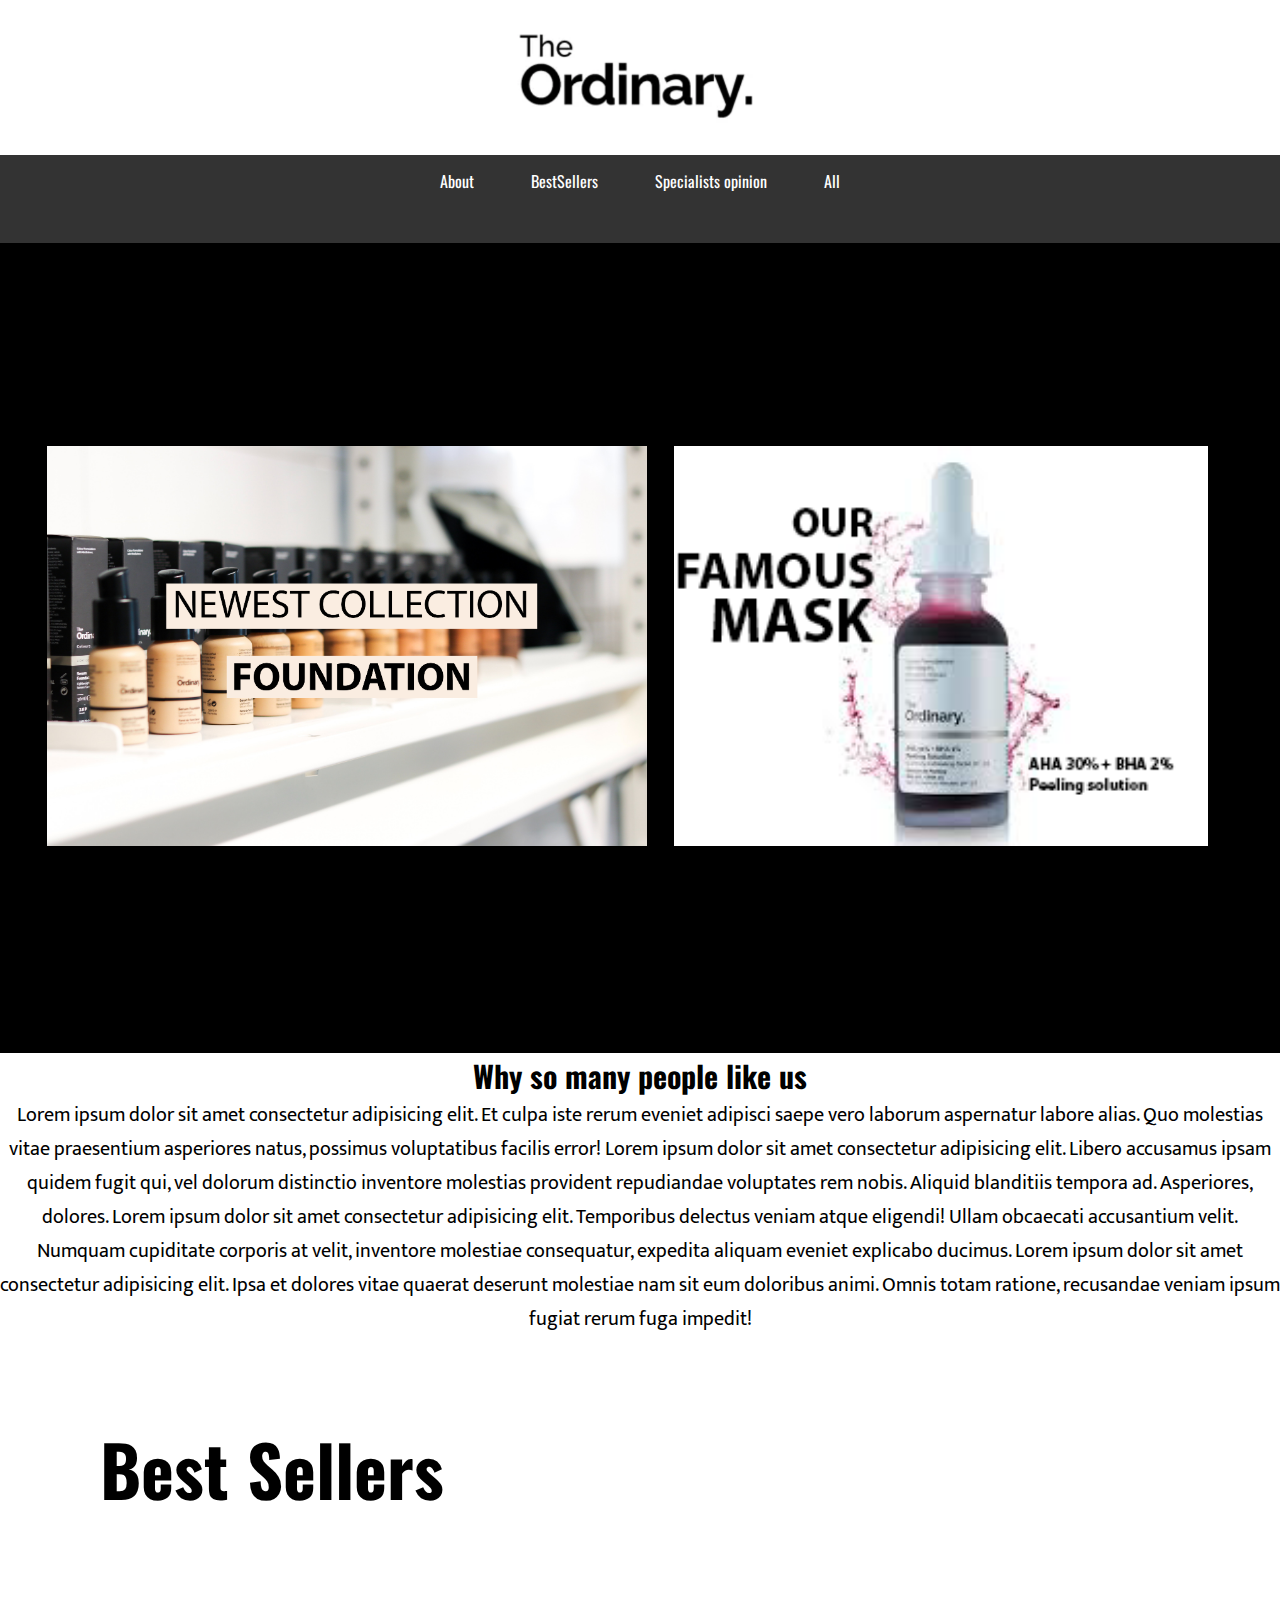
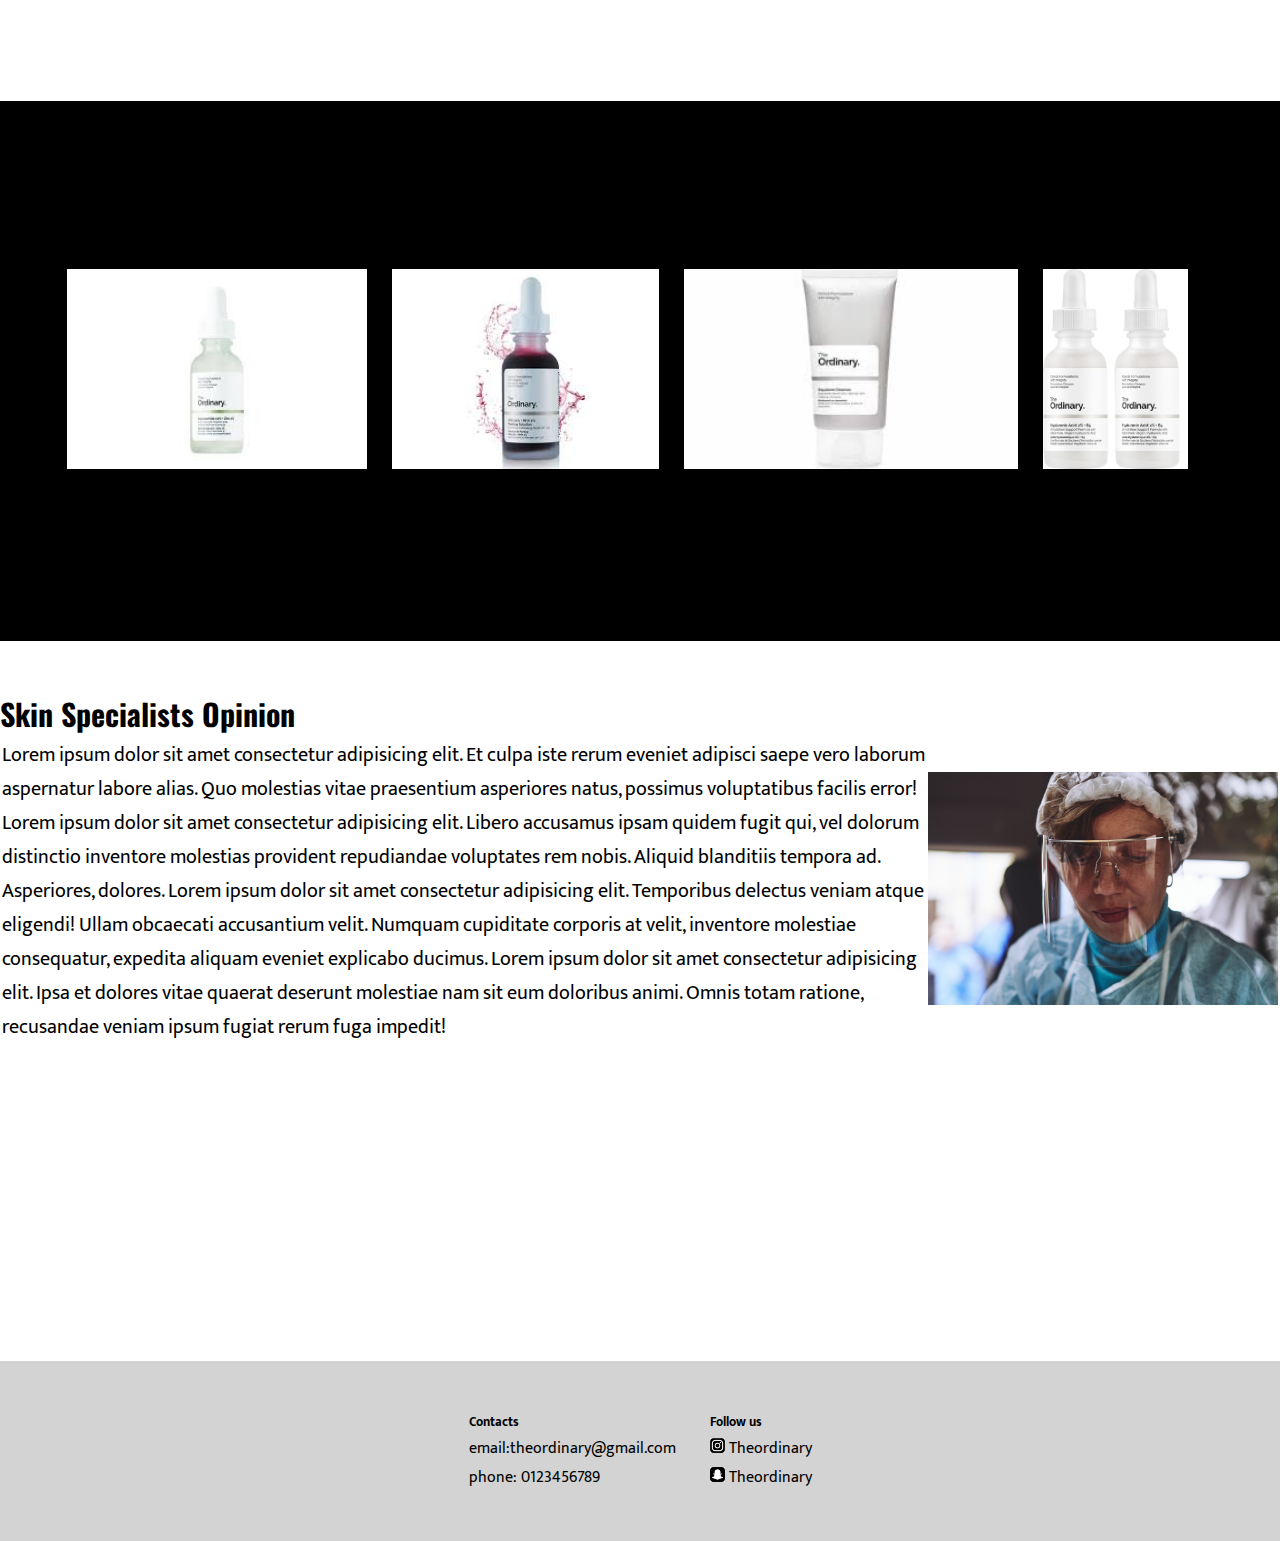
==== commit 4f1c0134: "Add final adjustments" ====
--- a/index.html
+++ b/index.html
@@ -57,13 +57,13 @@
        </article>
        <article id="Bestsellers">
            <tr>
-                <td><a href="allproducts.html"><img src="niatheordinary.jpg" alt="" height="190px"></a></td>
+                <td><a href="allproducts.html"><img src="niatheordinary.jpg" alt="" height="200px"></a></td>
       
-                <td><a href="allproducts.html"><img src="blooodmask.jpg" alt="Facemask" height="190px"></a></td>
+                <td><a href="allproducts.html"><img src="blooodmask.jpg" alt="Facemask" height="200px"></a></td>
              
-                <td><a href="allproducts.html"><img src="bestseller3.jpg" alt="moisturizer" height="190px"></a></td>
+                <td><a href="allproducts.html"><img src="bestseller3.jpg" alt="moisturizer" height="200px"></a></td>
               
-                <td><a href="allproducts.html"><img src="Bestseller4.jpg" alt="Hyaluronic acid" height="190px"></a></td>
+                <td><a href="allproducts.html"><img src="Bestseller4.jpg" alt="Hyaluronic acid" height="200px"></a></td>
            </tr>
        </article>
        <article id="Specialist">
@@ -93,18 +93,19 @@
         <table>
             <tr>
                 <td>
-                   <h5>Contacts&emsp;</h5> 
+                   <h5>Contacts</h5> 
                 </td>
                 <td>
-                    <h5>&emsp;Follow us</h5>
+                    <h5>&emsp;
+Follow us</h5>
                 </td>
                 <tr>
                     <td>email:theordinary@gmail.com&emsp;</td>
                     <td>&emsp;<img src="instalogo2.png" alt="insta logo" height="15px"> Theordinary</td>
                 </tr>
                 <tr>
-                    <td>phone: 0123456789&emsp;</td>
-                    <td>&emsp;<img src="snaplogo.png" alt="snap logo" height="15px"> Theordinary</td>
+                    <td>phone: 0123456789 &emsp;</td>
+                    <td> &emsp;<img src="snaplogo.png" alt="snap logo" height="15px"> Theordinary</td>
                 </tr>
             </tr>
         </table>
--- a/style.css
+++ b/style.css
@@ -15,8 +15,8 @@
 
 main {
   display: grid;
-  grid-template-rows: 90vh 75vh 40vh 70vh;
-  background-color: white;
+  grid-template-rows: 90vh 72vh 60vh 80vh;
+  background-color: black;
 }
 
 #kampanjer {
@@ -27,23 +27,65 @@
 }
 
 #Smallabout {
-  color: black;
+  background-color: white;
+  color: black;
+  font-size: 20px;
+  text-align: center;
+}
+
+#Bestsellers {
+  background-color: black;
+  display: flex;
+  justify-content: center;
+  align-items: center;
+  margin-top: 100px;
+  margin-bottom: 100px;
+}
+
+#custom {
+  display: flex;
+  justify-content: center;
+  align-items: center;
+  margin-top: 150px;
+}
+
+#Specialist {
+  background-color: white;
+  color: black;
+  font-size: 20px;
+  padding-top: 50px;
+}
+
+#FAQ {
+  background-color: white;
+  color: black;
+  font-size: 20px;
+  padding-left: 50px;
+  padding-right: 50px;
+  padding-bottom: 80px;
+}
+
+#ouridea {
+  background-color: white;
+  color: black;
+  font-size: 20px;
+  display: flex;
+  justify-content: center;
   margin-top: 20px;
-  font-size: 20px;
-  text-align: center;
-}
-
-#Bestsellers {
-  background-color: black;
-  display: flex;
-  justify-content: center;
-  align-items: center;
-}
-
-#Specialist {
-  color: black;
-  font-size: 20px;
-  padding-top: 50px;
+  margin-bottom: none;
+}
+
+#foundation {
+  display: flex;
+  justify-content: center;
+  align-items: center;
+  font-size: 160px;
+  font-family: "Oswald";
+}
+
+#swatches {
+  background-color: black;
+  color: white;
 }
 
 header {
@@ -86,7 +128,7 @@
   color: black;
   padding-top: 80px;
   margin-left: 100px;
-  font-size: 50px;
+  font-size: 70px;
   text-align: left;
   font-family: "Oswald";
 }
@@ -96,13 +138,26 @@
   font-family: "Oswald";
 }
 
+h6 {
+  font-size: 80px;
+  font-family: "Oswald";
+  text-decoration-line: underline;
+  display: flex;
+  justify-content: center;
+  margin-top: 30px;
+}
+
 a {
-  margin-left: 25px;
   margin-right: 25px;
 }
 
 p {
   font-family: "Mukta";
+}
+
+.navbar {
+  overflow: hidden;
+  background-color: #333;
 }
 
 .navbar {
@@ -137,7 +192,7 @@
 
 .navbar a:hover,
 .dropdown:hover .dropbtn {
-  background-color: darkgray;
+  background-color: rgb(99, 99, 99);
 }
 
 .dropdown-content {
